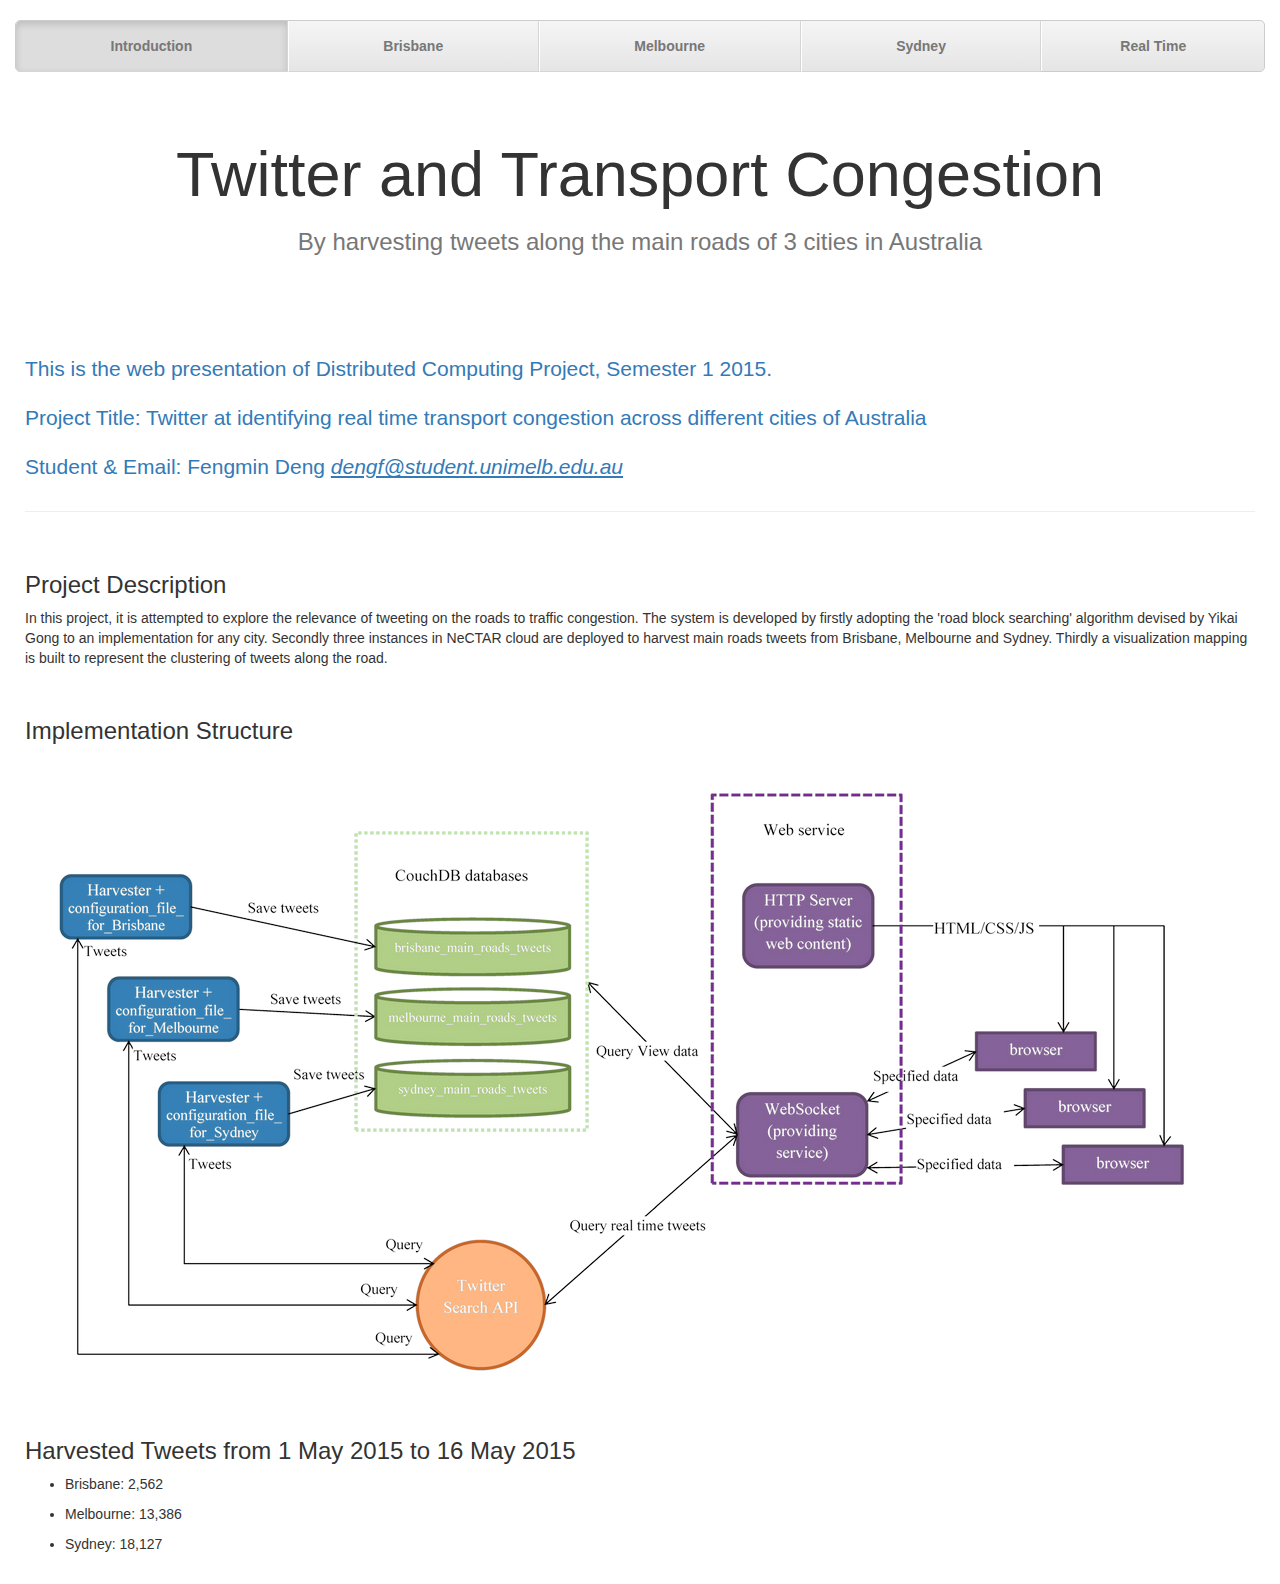
==== webServer/src/main/resources/web/index.html @ dfbaf2e3 "Added in Web Server Part. This part currently has commponent "Intruduction", "Melbourne" and "Real T" ====
<!DOCTYPE html>
<html lang="en">
<head>
<meta charset="UTF-8">
<meta name="viewport" content="width=device-width, initial-scale=1">
<title>Distributed Computing Project</title>
<link rel="stylesheet"
	href="http://maxcdn.bootstrapcdn.com/bootstrap/3.3.4/css/bootstrap.min.css">
<link href="justified-nav.css" rel="stylesheet">
<script
	src="https://ajax.googleapis.com/ajax/libs/jquery/1.11.1/jquery.min.js"></script>
<script
	src="http://maxcdn.bootstrapcdn.com/bootstrap/3.3.4/js/bootstrap.min.js"></script>
</head>

<body>
	<div class="container-fluid">
		<div class="masthead">
			<nav>
				<ul class="nav nav-justified">
					<li class="active"><a href="index.html">Introduction</a></li>
					<li><a href="#">Brisbane</a></li>
					<li><a href="melbourne.html">Melbourne</a></li>
					<li><a href="#">Sydney</a></li>
					<li><a href="realtime.html">Real Time</a></li>
				</ul>
			</nav>
		</div>
		<div class="jumbotron">
			<h1>Twitter and Transport Congestion</h1>
			<h3 class="text-muted">By harvesting tweets along the main roads
				of 3 cities in Australia</h3>
		</div>

		<div class="main" style="padding-left: 10px; padding-right: 10px;">
			<div class="page-header">
				<p class="lead text-primary">This is the web presentation of
					Distributed Computing Project, Semester 1 2015.</p>
				<p class="lead text-primary">Project Title: Twitter at
					identifying real time transport congestion across different cities
					of Australia</p>
				<p class="lead text-primary">
					Student & Email: Fengmin Deng <em><u>dengf@student.unimelb.edu.au</u></em>
				</p>
			</div>
			<br />
			<h3>Project Description</h3>
			<p>In this project, it is attempted to explore the relevance of
				tweeting on the roads to traffic congestion. The system is developed
				by firstly adopting the 'road block searching' algorithm devised by
				Yikai Gong to an implementation for any city. Secondly three
				instances in NeCTAR cloud are deployed to harvest main roads tweets
				from Brisbane, Melbourne and Sydney. Thirdly a visualization mapping
				is built to represent the clustering of tweets along the road.</p>
			<br />
			<h3>Implementation Structure</h3>
			<img src="system.png" alt="" /> <br /> <br />
			<h3>Harvested Tweets from 1 May 2015 to 16 May 2015</h3>
			<ul>
				<li><p>Brisbane: 2,562</p></li>
				<li><p>Melbourne: 13,386</p></li>
				<li><p>Sydney: 18,127</p></li>
			</ul>
			<br />
		</div>
	</div>

</body>
</html>
---- webServer/src/main/resources/web/justified-nav.css ----
body {
  padding-top: 20px;
}

.footer {
  padding-top: 40px;
  padding-bottom: 40px;
  margin-top: 40px;
  border-top: 1px solid #eee;
}

.jumbotron {
  text-align: center;
  background-color: transparent;
}
.jumbotron .btn {
  padding: 14px 24px;
  font-size: 21px;
}

/* Customize the nav-justified links to be fill the entire space of the .navbar */

.nav-justified {
  background-color: #eee;
  border: 1px solid #ccc;
  border-radius: 5px;
}
.nav-justified > li > a {
  padding-top: 15px;
  padding-bottom: 15px;
  margin-bottom: 0;
  font-weight: bold;
  color: #777;
  text-align: center;
  background-color: #e5e5e5; /* Old browsers */
  background-image: -webkit-gradient(linear, left top, left bottom, from(#f5f5f5), to(#e5e5e5));
  background-image: -webkit-linear-gradient(top, #f5f5f5 0%, #e5e5e5 100%);
  background-image:      -o-linear-gradient(top, #f5f5f5 0%, #e5e5e5 100%);
  background-image: -webkit-gradient(linear, left top, left bottom, from(top), color-stop(0%, #f5f5f5), to(#e5e5e5));
  background-image:         linear-gradient(top, #f5f5f5 0%, #e5e5e5 100%);
  filter: progid:DXImageTransform.Microsoft.gradient( startColorstr='#f5f5f5', endColorstr='#e5e5e5',GradientType=0 ); /* IE6-9 */
  background-repeat: repeat-x; /* Repeat the gradient */
  border-bottom: 1px solid #d5d5d5;
}
.nav-justified > .active > a,
.nav-justified > .active > a:hover,
.nav-justified > .active > a:focus {
  background-color: #ddd;
  background-image: none;
  -webkit-box-shadow: inset 0 3px 7px rgba(0,0,0,.15);
          box-shadow: inset 0 3px 7px rgba(0,0,0,.15);
}
.nav-justified > li:first-child > a {
  border-radius: 5px 5px 0 0;
}
.nav-justified > li:last-child > a {
  border-bottom: 0;
  border-radius: 0 0 5px 5px;
}

@media (min-width: 768px) {
  .nav-justified {
    max-height: 52px;
  }
  .nav-justified > li > a {
    border-right: 1px solid #d5d5d5;
    border-left: 1px solid #fff;
  }
  .nav-justified > li:first-child > a {
    border-left: 0;
    border-radius: 5px 0 0 5px;
  }
  .nav-justified > li:last-child > a {
    border-right: 0;
    border-radius: 0 5px 5px 0;
  }
}

/* Responsive: Portrait tablets and up */
@media screen and (min-width: 768px) {
  /* Remove the padding we set earlier */
  .masthead,
  .marketing,
  .footer {
    padding-right: 0;
    padding-left: 0;
  }
}
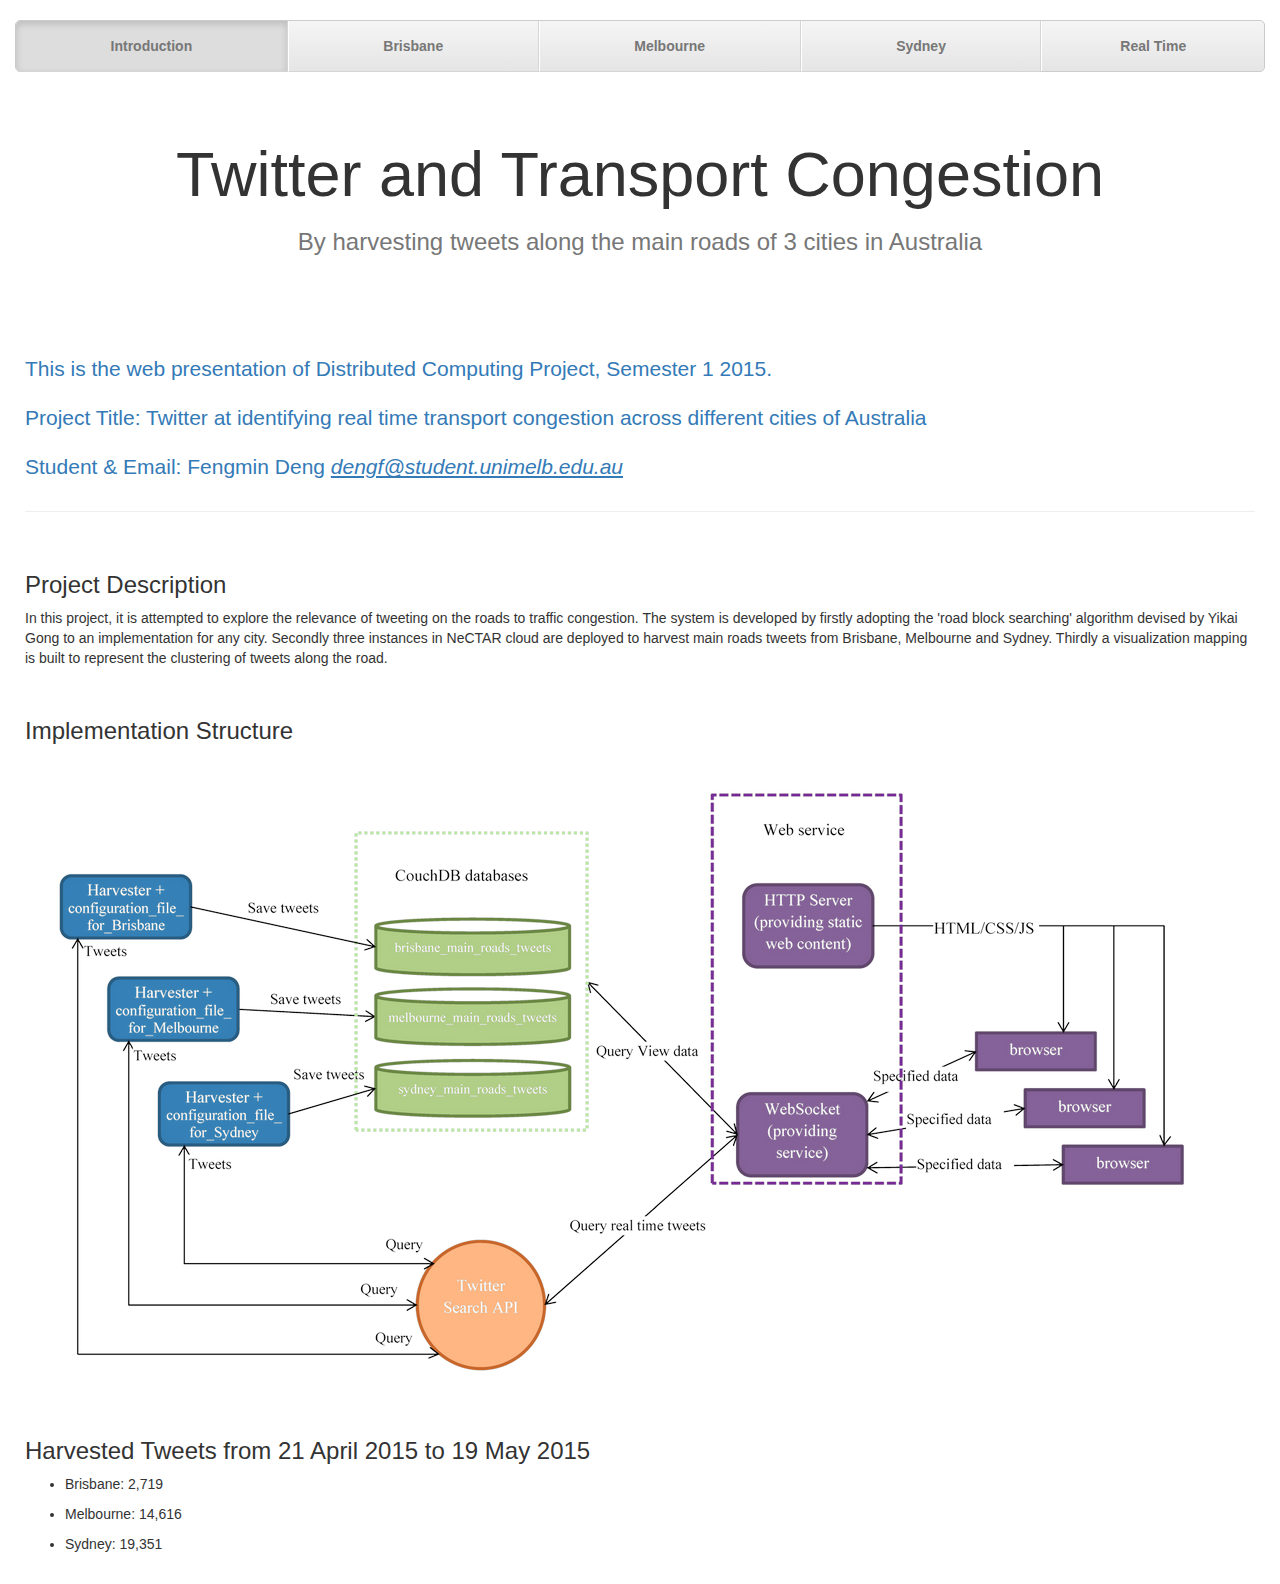
==== commit f99bace5: "Added the option to select from a Date; and the content for the other two cities Sydney and Brisbane" ====
--- a/webServer/src/main/resources/web/index.html
+++ b/webServer/src/main/resources/web/index.html
@@ -19,9 +19,9 @@
 			<nav>
 				<ul class="nav nav-justified">
 					<li class="active"><a href="index.html">Introduction</a></li>
-					<li><a href="#">Brisbane</a></li>
+					<li><a href="brisbane.html">Brisbane</a></li>
 					<li><a href="melbourne.html">Melbourne</a></li>
-					<li><a href="#">Sydney</a></li>
+					<li><a href="sydney.html">Sydney</a></li>
 					<li><a href="realtime.html">Real Time</a></li>
 				</ul>
 			</nav>
@@ -55,11 +55,11 @@
 			<br />
 			<h3>Implementation Structure</h3>
 			<img src="system.png" alt="" /> <br /> <br />
-			<h3>Harvested Tweets from 1 May 2015 to 16 May 2015</h3>
+			<h3>Harvested Tweets from 21 April 2015 to 19 May 2015</h3>
 			<ul>
-				<li><p>Brisbane: 2,562</p></li>
-				<li><p>Melbourne: 13,386</p></li>
-				<li><p>Sydney: 18,127</p></li>
+				<li><p>Brisbane: 2,719</p></li>
+				<li><p>Melbourne: 14,616</p></li>
+				<li><p>Sydney: 19,351</p></li>
 			</ul>
 			<br />
 		</div>
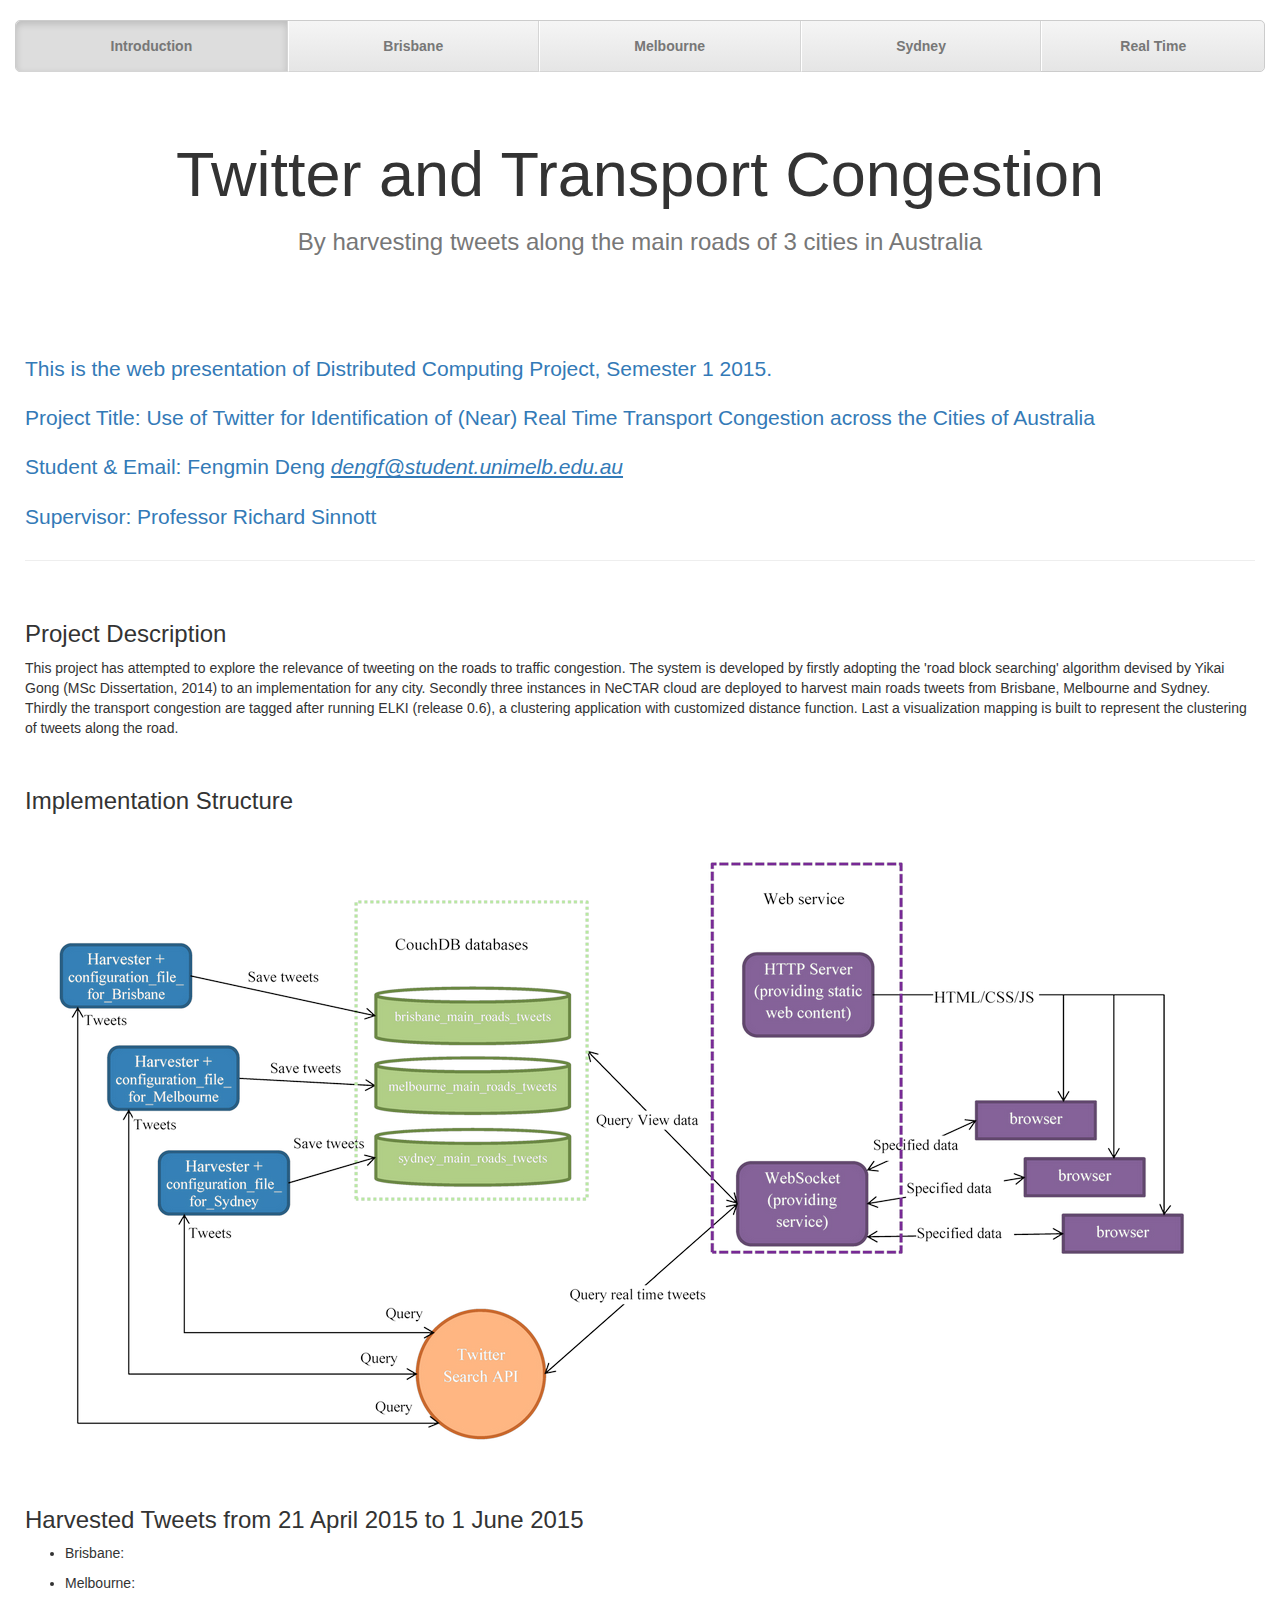
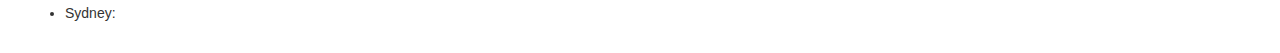
==== commit 2d0f66b1: "Improved the web service; Added in congestion tagging (clustering component); updated README files" ====
--- a/webServer/src/main/resources/web/index.html
+++ b/webServer/src/main/resources/web/index.html
@@ -11,6 +11,7 @@
 	src="https://ajax.googleapis.com/ajax/libs/jquery/1.11.1/jquery.min.js"></script>
 <script
 	src="http://maxcdn.bootstrapcdn.com/bootstrap/3.3.4/js/bootstrap.min.js"></script>
+<script src="index.js"></script>
 </head>
 
 <body>
@@ -36,30 +37,26 @@
 			<div class="page-header">
 				<p class="lead text-primary">This is the web presentation of
 					Distributed Computing Project, Semester 1 2015.</p>
-				<p class="lead text-primary">Project Title: Twitter at
-					identifying real time transport congestion across different cities
-					of Australia</p>
+				<p class="lead text-primary">Project Title: Use of Twitter for
+					Identification of (Near) Real Time Transport Congestion across the
+					Cities of Australia</p>
 				<p class="lead text-primary">
 					Student & Email: Fengmin Deng <em><u>dengf@student.unimelb.edu.au</u></em>
 				</p>
+				<p class="lead text-primary">Supervisor: Professor Richard
+					Sinnott</p>
 			</div>
 			<br />
 			<h3>Project Description</h3>
-			<p>In this project, it is attempted to explore the relevance of
-				tweeting on the roads to traffic congestion. The system is developed
-				by firstly adopting the 'road block searching' algorithm devised by
-				Yikai Gong to an implementation for any city. Secondly three
-				instances in NeCTAR cloud are deployed to harvest main roads tweets
-				from Brisbane, Melbourne and Sydney. Thirdly a visualization mapping
-				is built to represent the clustering of tweets along the road.</p>
+			<p>This project has attempted to explore the relevance of tweeting on the roads to traffic congestion. The system is developed by firstly adopting the 'road block searching' algorithm devised by Yikai Gong (MSc Dissertation, 2014) to an implementation for any city. Secondly three instances in NeCTAR cloud are deployed to harvest main roads tweets from Brisbane, Melbourne and Sydney. Thirdly the transport congestion are tagged after running ELKI (release 0.6), a clustering application with customized distance function. Last a visualization mapping is built to represent the clustering of tweets along the road.</p>
 			<br />
 			<h3>Implementation Structure</h3>
 			<img src="system.png" alt="" /> <br /> <br />
-			<h3>Harvested Tweets from 21 April 2015 to 19 May 2015</h3>
+			<h3 id="date">Harvested Tweets from 21 April 2015 to 1 June 2015</h3>
 			<ul>
-				<li><p>Brisbane: 2,719</p></li>
-				<li><p>Melbourne: 14,616</p></li>
-				<li><p>Sydney: 19,351</p></li>
+				<li><p id="bn">Brisbane:</p></li>
+				<li><p id="mn">Melbourne:</p></li>
+				<li><p id="sn">Sydney:</p></li>
 			</ul>
 			<br />
 		</div>
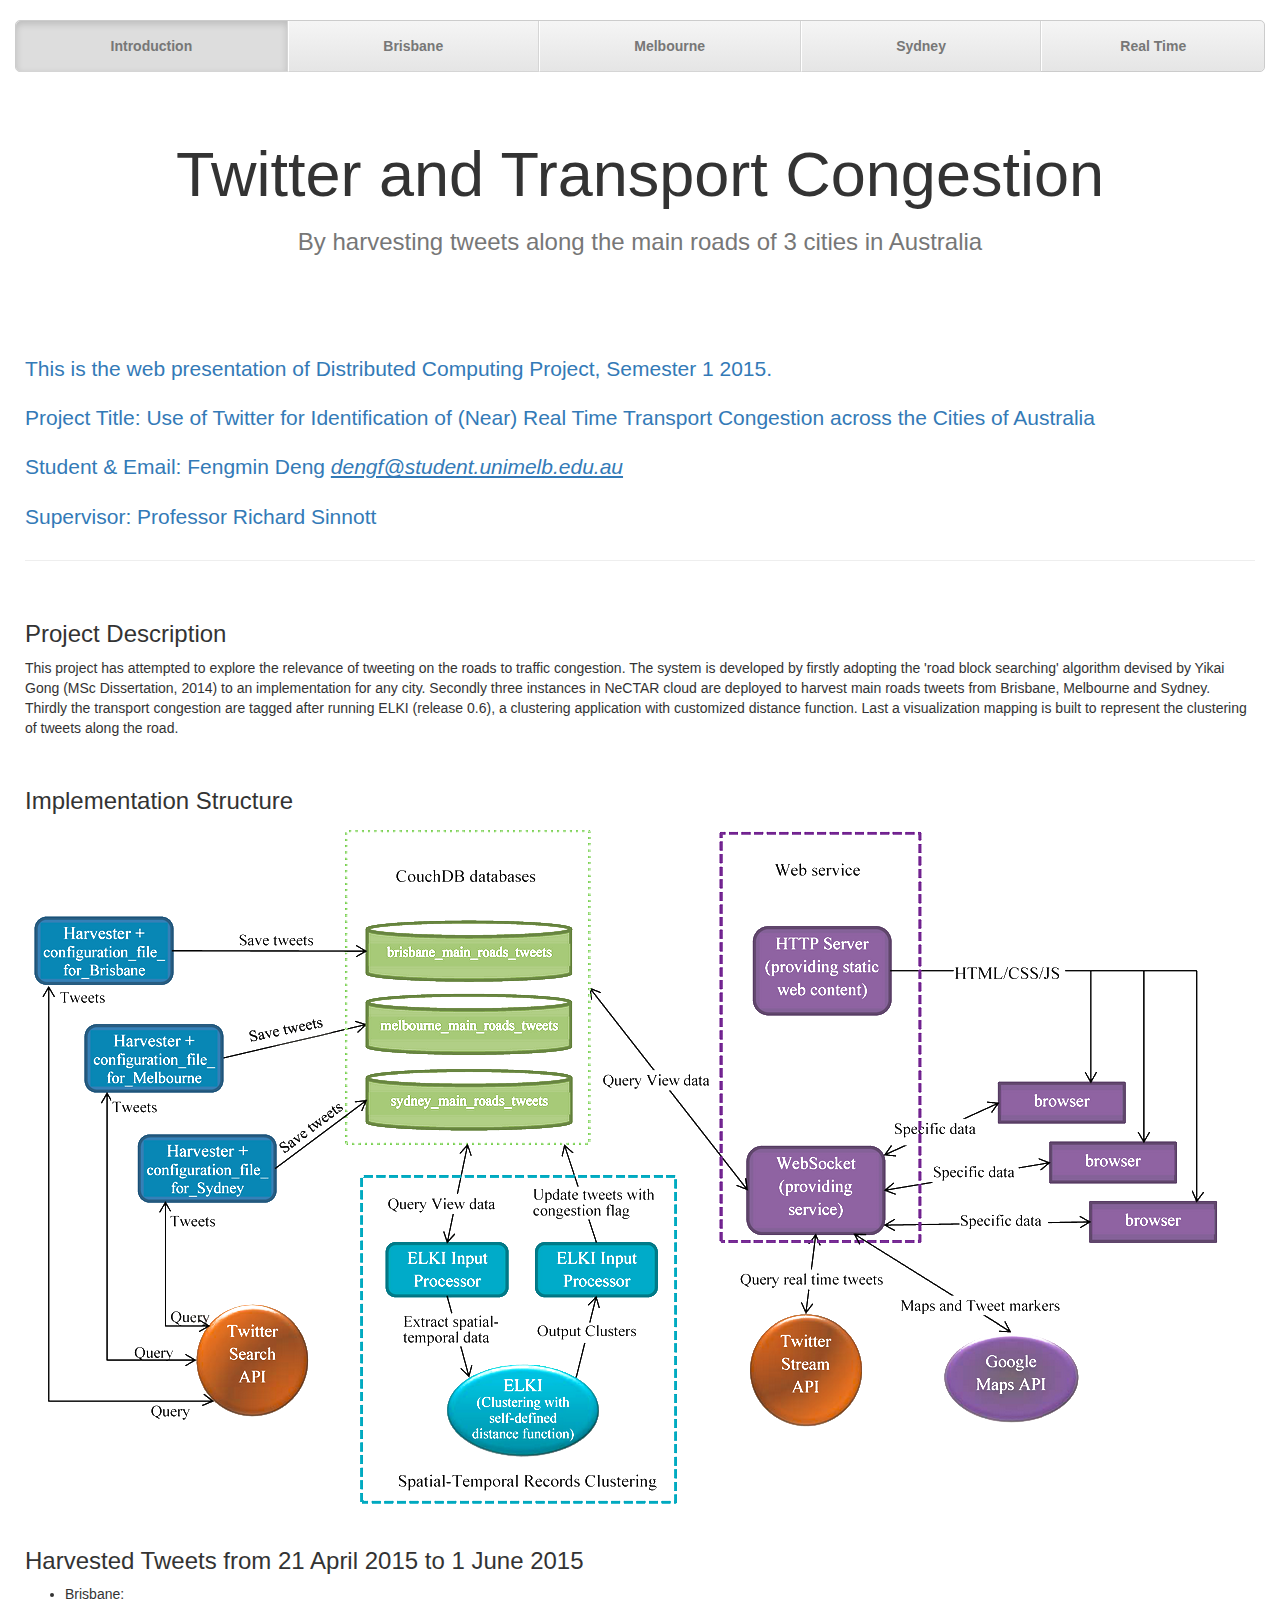
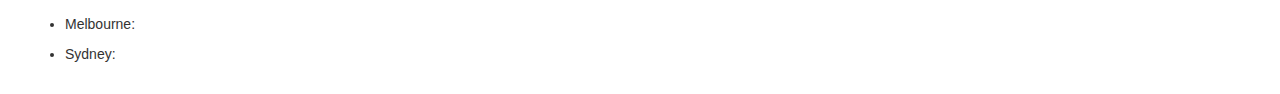
==== commit d7bbc38f: "Updated README files; Improved source code format; Added project and identity headers for some sourc" ====
--- a/webServer/src/main/resources/web/index.html
+++ b/webServer/src/main/resources/web/index.html
@@ -5,62 +5,71 @@
 <meta name="viewport" content="width=device-width, initial-scale=1">
 <title>Distributed Computing Project</title>
 <link rel="stylesheet"
-	href="http://maxcdn.bootstrapcdn.com/bootstrap/3.3.4/css/bootstrap.min.css">
+    href="http://maxcdn.bootstrapcdn.com/bootstrap/3.3.4/css/bootstrap.min.css">
 <link href="justified-nav.css" rel="stylesheet">
 <script
-	src="https://ajax.googleapis.com/ajax/libs/jquery/1.11.1/jquery.min.js"></script>
+    src="https://ajax.googleapis.com/ajax/libs/jquery/1.11.1/jquery.min.js"></script>
 <script
-	src="http://maxcdn.bootstrapcdn.com/bootstrap/3.3.4/js/bootstrap.min.js"></script>
+    src="http://maxcdn.bootstrapcdn.com/bootstrap/3.3.4/js/bootstrap.min.js"></script>
 <script src="index.js"></script>
 </head>
 
 <body>
-	<div class="container-fluid">
-		<div class="masthead">
-			<nav>
-				<ul class="nav nav-justified">
-					<li class="active"><a href="index.html">Introduction</a></li>
-					<li><a href="brisbane.html">Brisbane</a></li>
-					<li><a href="melbourne.html">Melbourne</a></li>
-					<li><a href="sydney.html">Sydney</a></li>
-					<li><a href="realtime.html">Real Time</a></li>
-				</ul>
-			</nav>
-		</div>
-		<div class="jumbotron">
-			<h1>Twitter and Transport Congestion</h1>
-			<h3 class="text-muted">By harvesting tweets along the main roads
-				of 3 cities in Australia</h3>
-		</div>
+    <div class="container-fluid">
+        <div class="masthead">
+            <nav>
+                <ul class="nav nav-justified">
+                    <li class="active"><a href="index.html">Introduction</a></li>
+                    <li><a href="brisbane.html">Brisbane</a></li>
+                    <li><a href="melbourne.html">Melbourne</a></li>
+                    <li><a href="sydney.html">Sydney</a></li>
+                    <li><a href="realtime.html">Real Time</a></li>
+                </ul>
+            </nav>
+        </div>
+        <div class="jumbotron">
+            <h1>Twitter and Transport Congestion</h1>
+            <h3 class="text-muted">By harvesting tweets along the main roads
+                of 3 cities in Australia</h3>
+        </div>
 
-		<div class="main" style="padding-left: 10px; padding-right: 10px;">
-			<div class="page-header">
-				<p class="lead text-primary">This is the web presentation of
-					Distributed Computing Project, Semester 1 2015.</p>
-				<p class="lead text-primary">Project Title: Use of Twitter for
-					Identification of (Near) Real Time Transport Congestion across the
-					Cities of Australia</p>
-				<p class="lead text-primary">
-					Student & Email: Fengmin Deng <em><u>dengf@student.unimelb.edu.au</u></em>
-				</p>
-				<p class="lead text-primary">Supervisor: Professor Richard
-					Sinnott</p>
-			</div>
-			<br />
-			<h3>Project Description</h3>
-			<p>This project has attempted to explore the relevance of tweeting on the roads to traffic congestion. The system is developed by firstly adopting the 'road block searching' algorithm devised by Yikai Gong (MSc Dissertation, 2014) to an implementation for any city. Secondly three instances in NeCTAR cloud are deployed to harvest main roads tweets from Brisbane, Melbourne and Sydney. Thirdly the transport congestion are tagged after running ELKI (release 0.6), a clustering application with customized distance function. Last a visualization mapping is built to represent the clustering of tweets along the road.</p>
-			<br />
-			<h3>Implementation Structure</h3>
-			<img src="system.png" alt="" /> <br /> <br />
-			<h3 id="date">Harvested Tweets from 21 April 2015 to 1 June 2015</h3>
-			<ul>
-				<li><p id="bn">Brisbane:</p></li>
-				<li><p id="mn">Melbourne:</p></li>
-				<li><p id="sn">Sydney:</p></li>
-			</ul>
-			<br />
-		</div>
-	</div>
+        <div class="main" style="padding-left: 10px; padding-right: 10px;">
+            <div class="page-header">
+                <p class="lead text-primary">This is the web presentation of
+                    Distributed Computing Project, Semester 1 2015.</p>
+                <p class="lead text-primary">Project Title: Use of Twitter for
+                    Identification of (Near) Real Time Transport Congestion across the
+                    Cities of Australia</p>
+                <p class="lead text-primary">
+                    Student & Email: Fengmin Deng <em><u>dengf@student.unimelb.edu.au</u></em>
+                </p>
+                <p class="lead text-primary">Supervisor: Professor Richard
+                    Sinnott</p>
+            </div>
+            <br />
+            <h3>Project Description</h3>
+            <p>This project has attempted to explore the relevance of
+                tweeting on the roads to traffic congestion. The system is developed
+                by firstly adopting the 'road block searching' algorithm devised by
+                Yikai Gong (MSc Dissertation, 2014) to an implementation for any
+                city. Secondly three instances in NeCTAR cloud are deployed to
+                harvest main roads tweets from Brisbane, Melbourne and Sydney.
+                Thirdly the transport congestion are tagged after running ELKI
+                (release 0.6), a clustering application with customized distance
+                function. Last a visualization mapping is built to represent the
+                clustering of tweets along the road.</p>
+            <br />
+            <h3>Implementation Structure</h3>
+            <img src="system.png" alt="" /> <br /> <br />
+            <h3 id="date">Harvested Tweets from 21 April 2015 to 1 June 2015</h3>
+            <ul>
+                <li><p id="bn">Brisbane:</p></li>
+                <li><p id="mn">Melbourne:</p></li>
+                <li><p id="sn">Sydney:</p></li>
+            </ul>
+            <br />
+        </div>
+    </div>
 
 </body>
 </html>